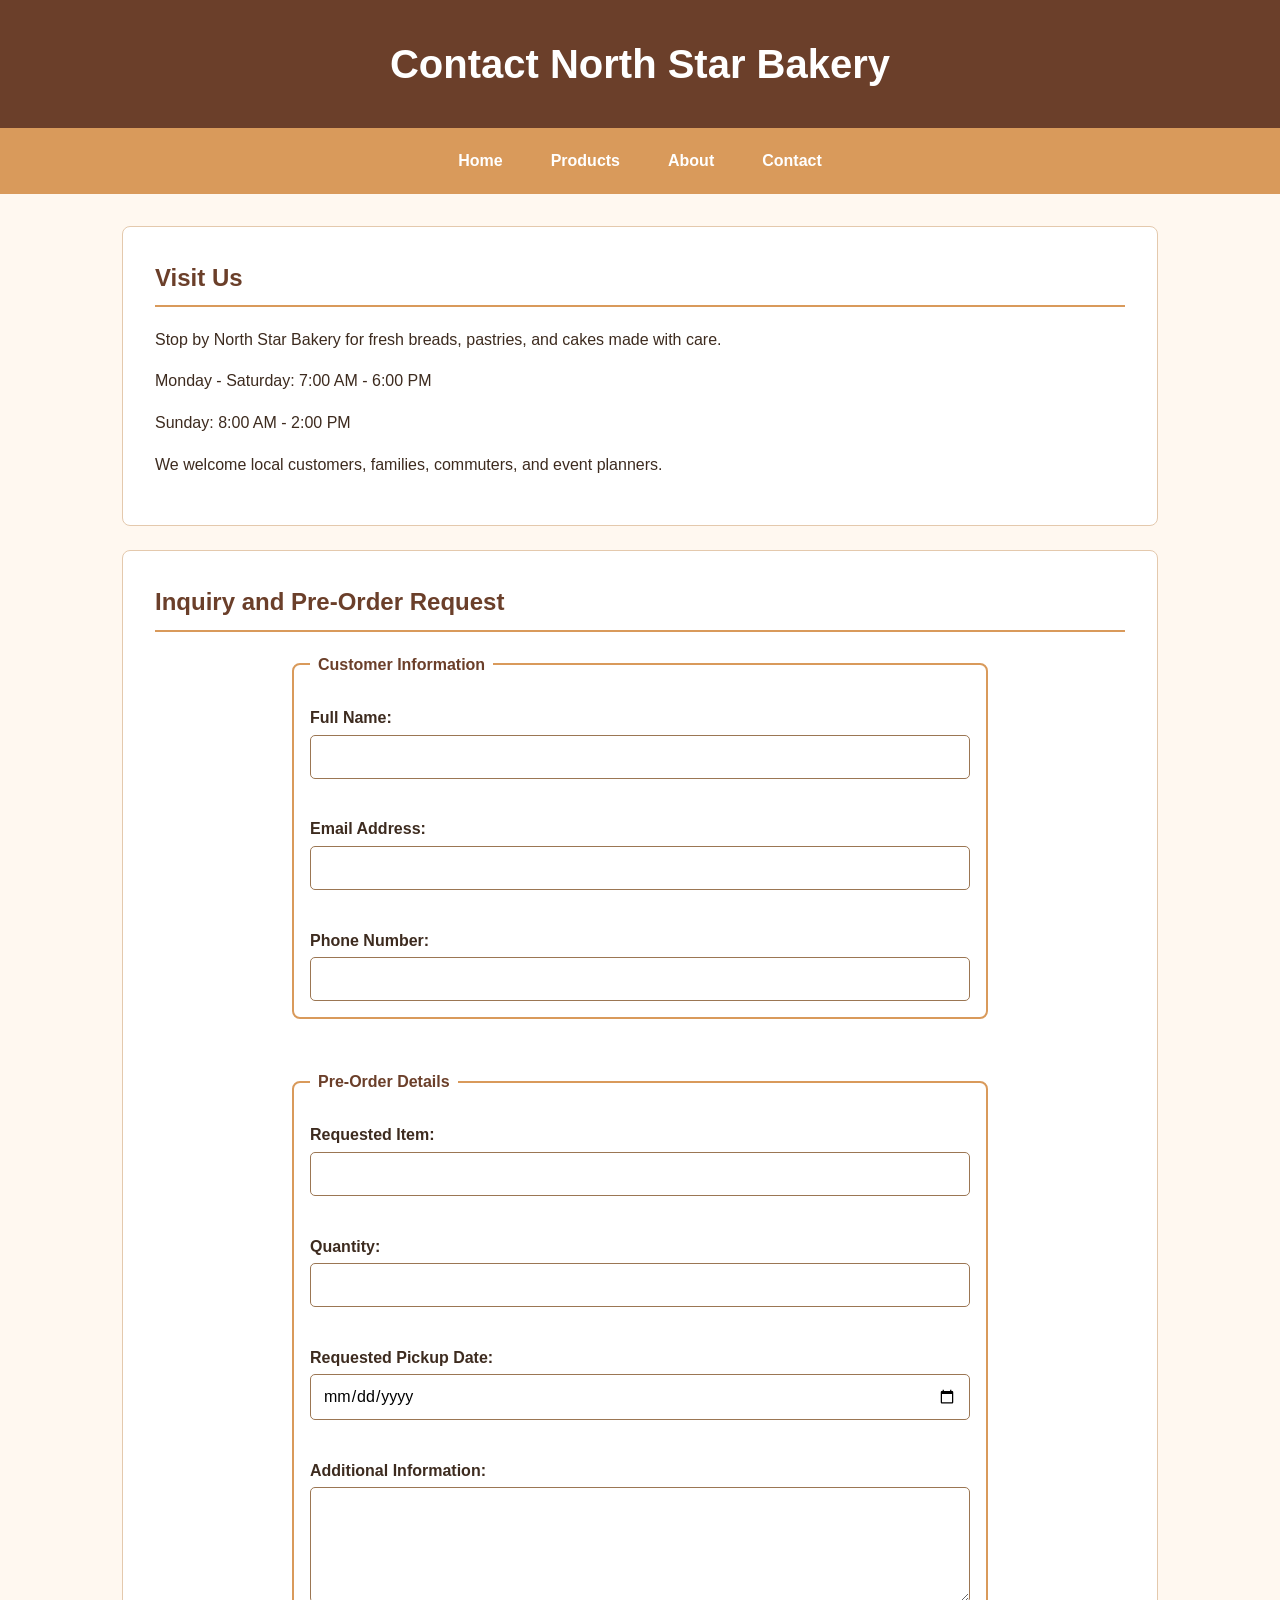
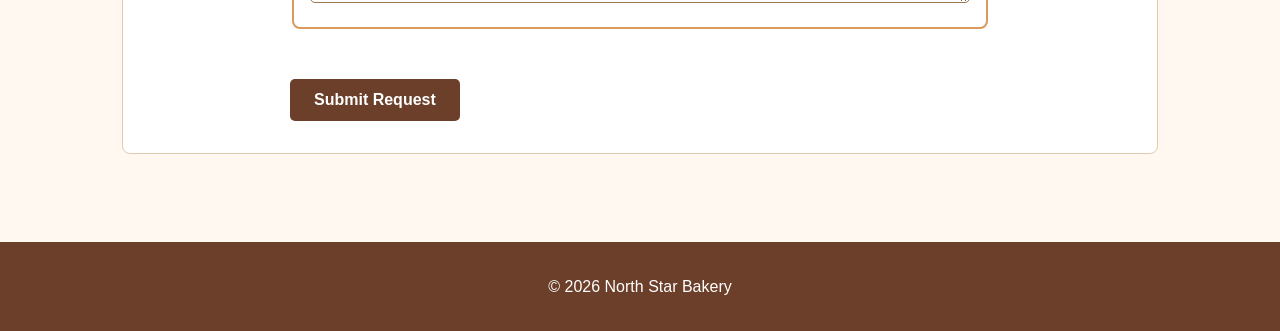
==== contact.html @ db6d3355 "Complete Touchstone 3 website" ====
<!DOCTYPE html>
<html lang="en">
<head>
    <meta charset="UTF-8">
    <meta name="viewport" content="width=device-width, initial-scale=1.0">
    <title>North Star Bakery - Contact</title>
    <link rel="stylesheet" href="style.css">
</head>

<body>

    <header>
        <h1>Contact North Star Bakery</h1>
    </header>

    <nav>
        <ul>
            <li><a href="index.html">Home</a></li>
            <li><a href="products.html">Products</a></li>
            <li><a href="about.html">About</a></li>
            <li><a href="contact.html">Contact</a></li>
        </ul>
    </nav>

    <main>

        <section>
            <h2>Visit Us</h2>

            <p>
                Stop by North Star Bakery for fresh breads, pastries,
                and cakes made with care.
            </p>

            <p>Monday - Saturday: 7:00 AM - 6:00 PM</p>
            <p>Sunday: 8:00 AM - 2:00 PM</p>

            <p>
                We welcome local customers, families, commuters,
                and event planners.
            </p>
        </section>

        <section>
            <h2>Inquiry and Pre-Order Request</h2>

            <form action="#" method="post">

                <fieldset>
                    <legend>Customer Information</legend>

                    <label for="name">Full Name:</label>
                    <input type="text"
                           id="name"
                           name="name"
                           required>

                    <br><br>

                    <label for="email">Email Address:</label>
                    <input type="email"
                           id="email"
                           name="email"
                           required>

                    <br><br>

                    <label for="phone">Phone Number:</label>
                    <input type="tel"
                           id="phone"
                           name="phone"
                           required>

                </fieldset>

                <br>

                <fieldset>
                    <legend>Pre-Order Details</legend>

                    <label for="item">Requested Item:</label>
                    <input type="text"
                           id="item"
                           name="item"
                           required>

                    <br><br>

                    <label for="quantity">Quantity:</label>
                    <input type="number"
                           id="quantity"
                           name="quantity"
                           min="1"
                           required>

                    <br><br>

                    <label for="date">Requested Pickup Date:</label>
                    <input type="date"
                           id="date"
                           name="date"
                           required>

                    <br><br>

                    <label for="message">Additional Information:</label>
                    <textarea id="message"
                              name="message"
                              rows="5"
                              cols="30"></textarea>

                </fieldset>

                <br>

                <button type="submit">Submit Request</button>

            </form>

        </section>

    </main>

    <footer>
        <p>&copy; 2026 North Star Bakery</p>
    </footer>

</body>
</html>
---- style.css ----
/* North Star Bakery - Touchstone 3 */

/* ---------- General Page Styles ---------- */

* {
    box-sizing: border-box;
}

body {
    margin: 0;
    font-family: Arial, sans-serif;
    line-height: 1.6;
    background-color: #fff8f0;
    color: #3d2b1f;
}

header {
    background-color: #6b3f2a;
    color: #ffffff;
    text-align: center;
    padding: 2rem 1rem;
}

header h1 {
    margin: 0;
    font-size: 2rem;
}

/* ---------- Navigation ---------- */

nav {
    background-color: #d99a5b;
}

nav ul {
    list-style: none;
    margin: 0;
    padding: 0.75rem;
    display: flex;
    flex-direction: column;
    align-items: center;
    gap: 0.5rem;
}

nav a {
    display: block;
    color: #ffffff;
    text-decoration: none;
    font-weight: bold;
    padding: 0.5rem 1rem;
}

nav a:hover,
nav a:focus {
    background-color: #6b3f2a;
    border-radius: 5px;
}

/* ---------- Main Content ---------- */

main {
    max-width: 1100px;
    margin: 0 auto;
    padding: 1rem;
}

section {
    background-color: #ffffff;
    margin-bottom: 1.5rem;
    padding: 1.5rem;
    border-radius: 8px;
    border: 1px solid #e4c9ad;
}

h2 {
    color: #6b3f2a;
    margin-top: 0;
    border-bottom: 2px solid #d99a5b;
    padding-bottom: 0.5rem;
}

/* ---------- Images ---------- */

img {
    max-width: 100%;
    height: auto;
    display: block;
    margin: 1rem auto;
}

figure {
    margin: 0;
    text-align: center;
}

figcaption {
    font-style: italic;
    margin-top: 0.5rem;
}

/* ---------- Video ---------- */

video {
    display: block;
    max-width: 100%;
    height: auto;
    margin: 1rem auto;
}

/* ---------- Forms ---------- */

form {
    max-width: 700px;
    margin: 0 auto;
}

fieldset {
    border: 2px solid #d99a5b;
    border-radius: 8px;
    margin-bottom: 1.5rem;
    padding: 1rem;
}

legend {
    font-weight: bold;
    color: #6b3f2a;
    padding: 0 0.5rem;
}

label {
    display: block;
    font-weight: bold;
    margin-top: 0.75rem;
}

input,
textarea {
    width: 100%;
    padding: 0.75rem;
    margin-top: 0.25rem;
    border: 1px solid #9b7653;
    border-radius: 5px;
    font-family: Arial, sans-serif;
    font-size: 1rem;
}

textarea {
    resize: vertical;
}

button {
    background-color: #6b3f2a;
    color: #ffffff;
    border: none;
    border-radius: 5px;
    padding: 0.75rem 1.5rem;
    font-size: 1rem;
    font-weight: bold;
    cursor: pointer;
}

button:hover,
button:focus {
    background-color: #d99a5b;
    color: #3d2b1f;
}

/* ---------- Footer ---------- */

footer {
    background-color: #6b3f2a;
    color: #ffffff;
    text-align: center;
    padding: 1rem;
    margin-top: 2rem;
}

/* ---------- Larger Screens ---------- */

@media (min-width: 768px) {

    nav ul {
        flex-direction: row;
        justify-content: center;
        gap: 1rem;
    }

    main {
        padding: 2rem;
    }

    section {
        padding: 2rem;
    }

    header h1 {
        font-size: 2.5rem;
    }
}
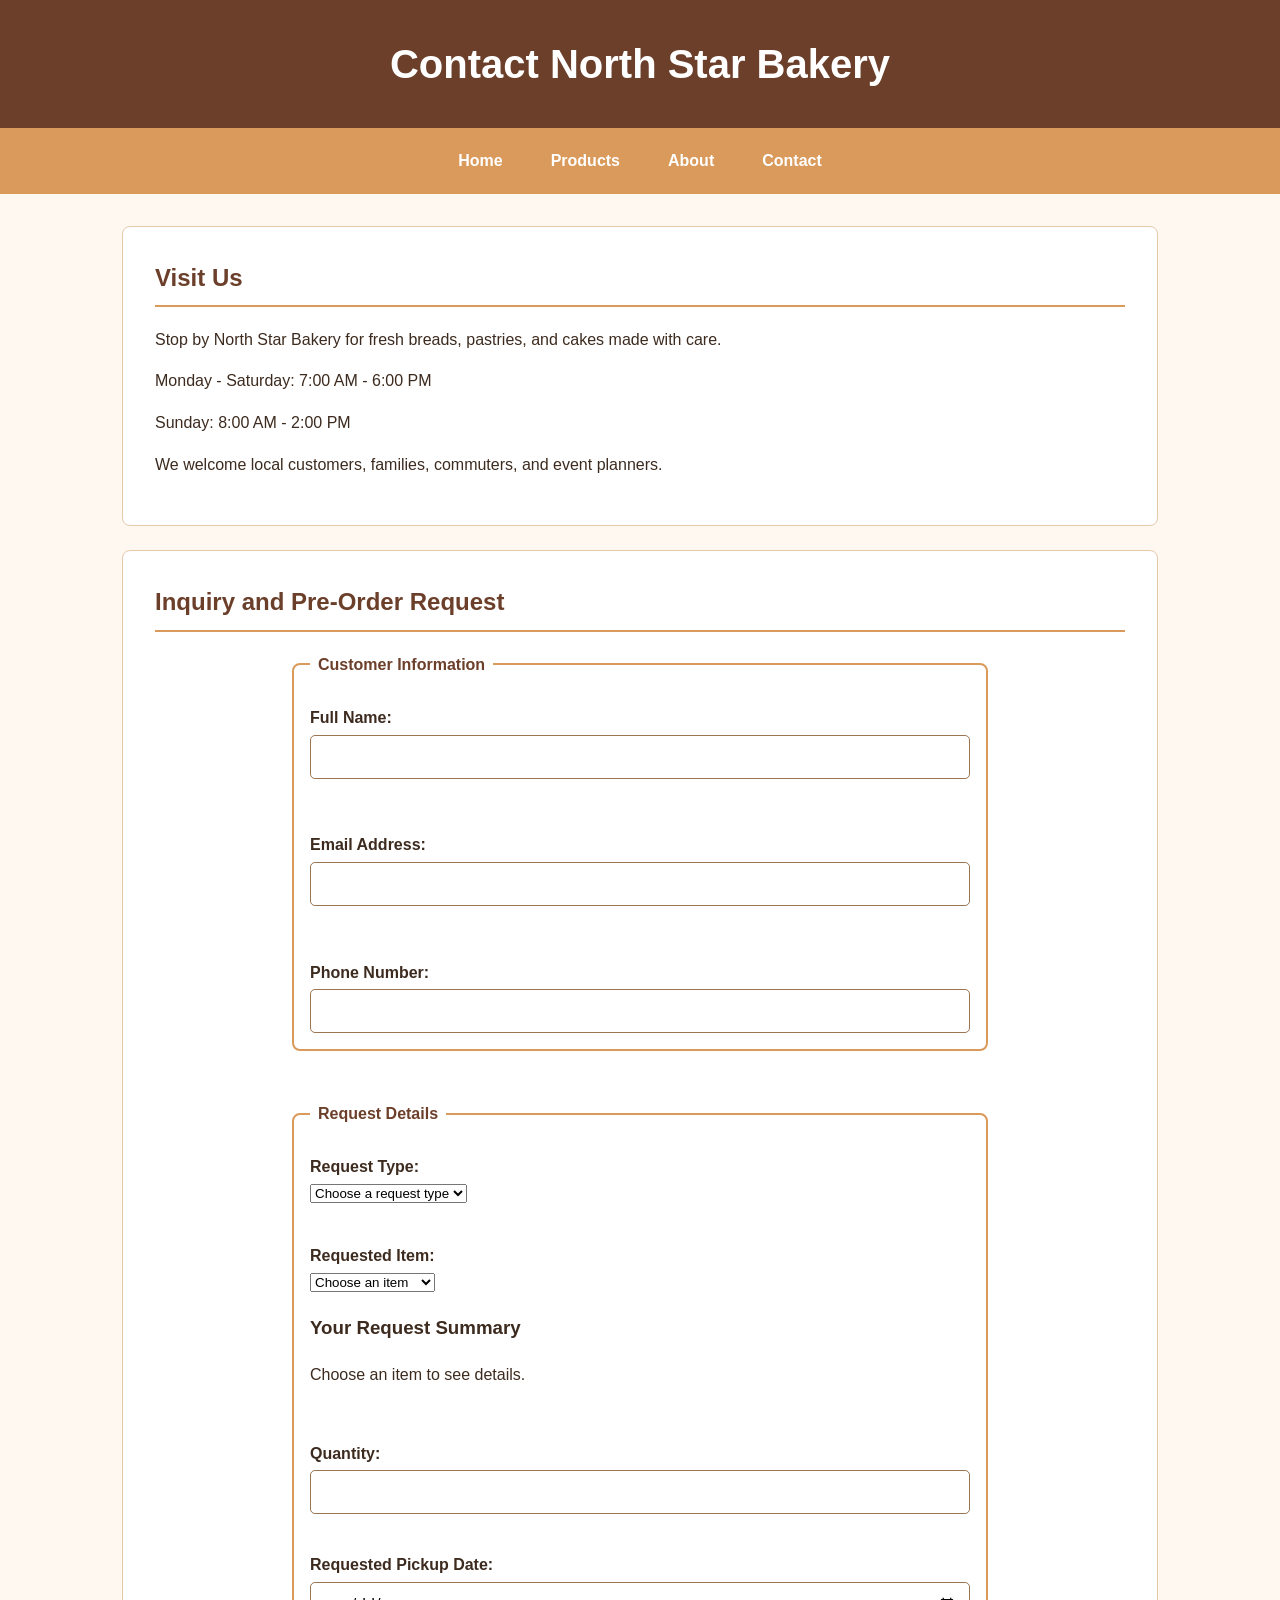
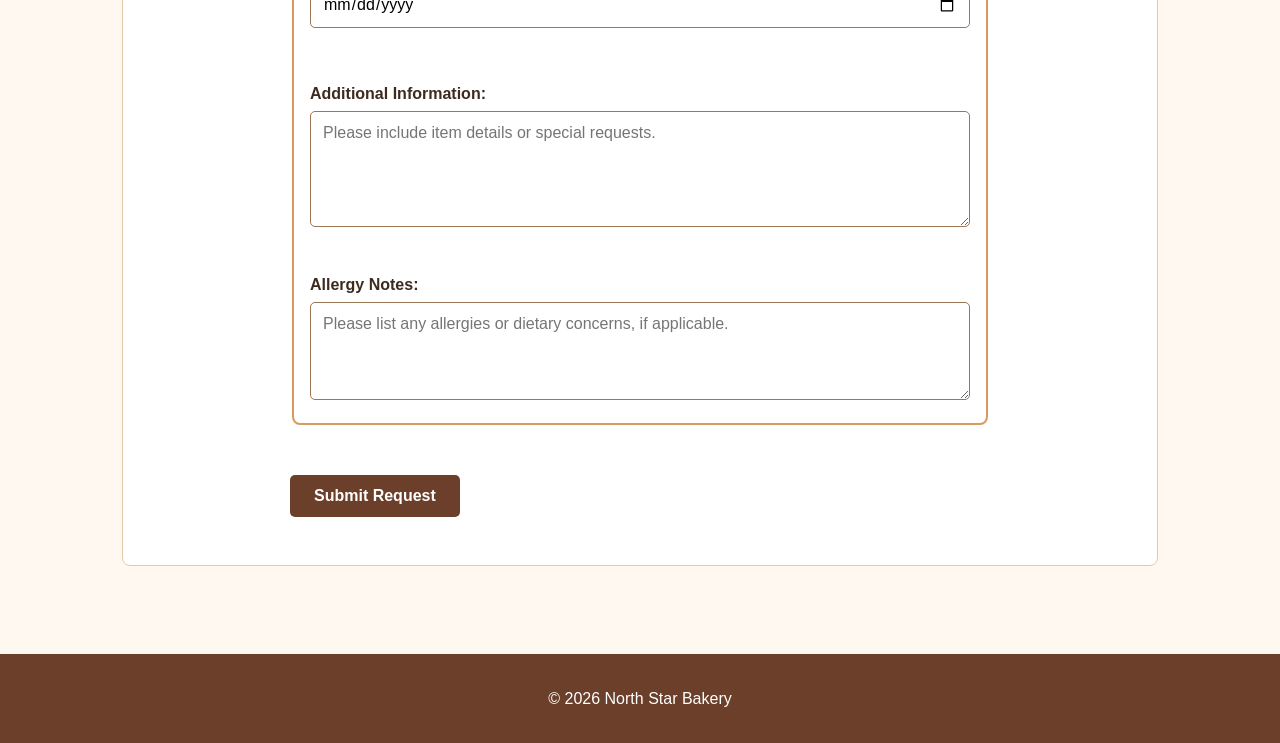
==== commit c69372e3: "Refactor contact form and update field labels" ====
--- a/contact.html
+++ b/contact.html
@@ -44,7 +44,7 @@
         <section>
             <h2>Inquiry and Pre-Order Request</h2>
 
-            <form action="#" method="post">
+            <form id="bakeryForm" action="#" method="post">
 
                 <fieldset>
                     <legend>Customer Information</legend>
@@ -55,7 +55,9 @@
                            name="name"
                            required>
 
-                    <br><br>
+                    <p id="nameError" class="error"></p>
+
+                    <br>
 
                     <label for="email">Email Address:</label>
                     <input type="email"
@@ -63,7 +65,9 @@
                            name="email"
                            required>
 
-                    <br><br>
+                    <p id="emailError" class="error"></p>
+
+                    <br>
 
                     <label for="phone">Phone Number:</label>
                     <input type="tel"
@@ -76,17 +80,55 @@
                 <br>
 
                 <fieldset>
-                    <legend>Pre-Order Details</legend>
+                    <legend>Request Details</legend>
 
-                    <label for="item">Requested Item:</label>
-                    <input type="text"
-                           id="item"
-                           name="item"
-                           required>
+                    <label for="requestType">Request Type:</label>
+
+                    <select id="requestType"
+                            name="requestType"
+                            required>
+
+                        <option value="">Choose a request type</option>
+                        <option value="preorder">Pre-Order</option>
+                        <option value="question">General Question</option>
+
+                    </select>
 
                     <br><br>
 
+                    <label for="item">Requested Item:</label>
+
+                    <select id="item"
+                            name="item"
+                            required>
+
+                        <option value="">Choose an item</option>
+                        <option value="Signature Loaf">Signature Loaf</option>
+                        <option value="Butter Croissant">Butter Croissant</option>
+                        <option value="Celebration Cake">Celebration Cake</option>
+
+                    </select>
+
+                    <p id="itemError" class="error"></p>
+
+                    <div id="orderSummary">
+
+                        <h3>Your Request Summary</h3>
+
+                        <p id="summaryMessage">
+                            Choose an item to see details.
+                        </p>
+
+                        <p id="summaryItem"></p>
+
+                        <p id="summaryPrice"></p>
+
+                    </div>
+
+                    <br>
+
                     <label for="quantity">Quantity:</label>
+
                     <input type="number"
                            id="quantity"
                            name="quantity"
@@ -96,24 +138,41 @@
                     <br><br>
 
                     <label for="date">Requested Pickup Date:</label>
+
                     <input type="date"
                            id="date"
                            name="date"
                            required>
 
-                    <br><br>
+                    <p id="dateError" class="error"></p>
+
+                    <br>
 
                     <label for="message">Additional Information:</label>
+
                     <textarea id="message"
                               name="message"
                               rows="5"
-                              cols="30"></textarea>
+                              cols="30"
+                              placeholder="Please include item details or special requests."></textarea>
+
+                    <br><br>
+
+                    <label for="allergyNotes">Allergy Notes:</label>
+
+                    <textarea id="allergyNotes"
+                              name="allergyNotes"
+                              rows="4"
+                              cols="30"
+                              placeholder="Please list any allergies or dietary concerns, if applicable."></textarea>
 
                 </fieldset>
 
                 <br>
 
                 <button type="submit">Submit Request</button>
+
+                <p id="formMessage"></p>
 
             </form>
 
@@ -125,5 +184,7 @@
         <p>&copy; 2026 North Star Bakery</p>
     </footer>
 
+    <script src="js/script.js"></script>
+
 </body>
-</html>+</html>
